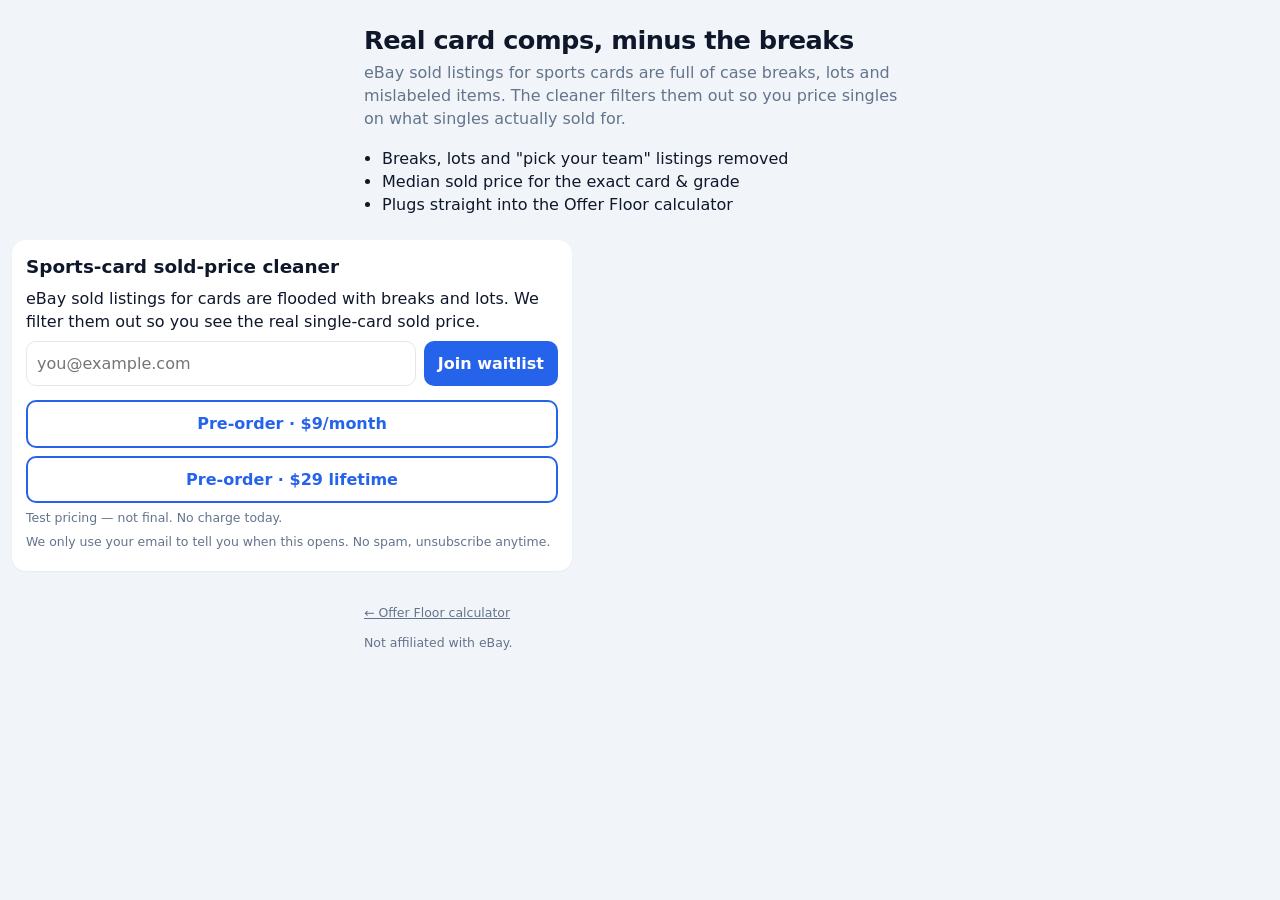
==== cleaner.html @ 68fea6ca "Offer Floor calculator v1" ====
<!doctype html>
<!-- Day-8 page, pre-scaffolded from waitlist-template.html. Before launch: set
     SITE_CONFIG.waitlists["sold-price-cleaner"].enabled = true and remove noindex. -->
<html lang="en">
<head>
  <meta charset="utf-8">
  <meta name="viewport" content="width=device-width, initial-scale=1, viewport-fit=cover">
  <meta name="robots" content="noindex">
  <title>Card Sold-Price Cleaner — real single-card eBay comps</title>
  <meta name="description" content="eBay sold listings for sports cards are flooded with breaks and lots. Get the real single-card sold price.">
  <link rel="icon" href="data:image/svg+xml,%3Csvg xmlns=%22http://www.w3.org/2000/svg%22 viewBox=%220 0 100 100%22%3E%3Ctext y=%22.9em%22 font-size=%2290%22%3E%F0%9F%83%8F%3C/text%3E%3C/svg%3E">
  <link rel="stylesheet" href="assets/styles.css">
</head>
<body>
  <header class="hero">
    <h1>Real card comps, minus the breaks</h1>
    <p class="sub">eBay sold listings for sports cards are full of case breaks, lots and mislabeled items. The cleaner filters them out so you price singles on what singles actually sold for.</p>
    <ul>
      <li>Breaks, lots and "pick your team" listings removed</li>
      <li>Median sold price for the exact card &amp; grade</li>
      <li>Plugs straight into the Offer Floor calculator</li>
    </ul>
  </header>
  <section data-waitlist="sold-price-cleaner"></section>
  <footer class="foot"><p><a href="./">← Offer Floor calculator</a></p><p>Not affiliated with eBay.</p></footer>
  <script src="js/site-config.js"></script>
  <script src="js/analytics.js"></script>
  <script src="js/waitlist.js"></script>
  <script src="js/waitlist-page.js"></script>
</body>
</html>
---- assets/styles.css ----
:root{--bg:#f1f5f9;--card:#fff;--ink:#0f172a;--mute:#64748b;--line:#e2e8f0;--brand:#2563eb;--good:#15803d;--bad:#b91c1c;--warn:#92400e;--warnbg:#fef3c7;--r:14px}
*{box-sizing:border-box}
html{-webkit-text-size-adjust:100%}
body{margin:0;font:16px/1.45 system-ui,-apple-system,"Segoe UI",Roboto,sans-serif;background:var(--bg);color:var(--ink);padding:0 12px env(safe-area-inset-bottom)}
main,header,footer,[data-waitlist]{max-width:560px;margin-left:auto;margin-right:auto}
.top{padding:18px 4px 6px}
h1{margin:0;font-size:1.6rem;letter-spacing:-.02em}
h2{margin:0 0 6px;font-size:1.15rem}
.h-small{font-size:.8rem;text-transform:uppercase;letter-spacing:.06em;color:var(--mute)}
.sub{margin:2px 0 8px;color:var(--mute)}
.rates-banner{margin:0;font-size:.85rem;padding:6px 10px;border-radius:10px;background:#e0e7ff;display:inline-block}
.rates-banner.ok{background:#dcfce7;color:#166534}
.rates-banner.warn{background:var(--warnbg);color:var(--warn)}
.tag{font-weight:600}
.tabs{display:grid;grid-template-columns:repeat(3,1fr);gap:4px;background:#e2e8f0;padding:4px;border-radius:12px;margin:12px 0;position:sticky;top:0;z-index:2}
.tabs button{border:0;background:transparent;padding:10px 4px;border-radius:9px;font:inherit;font-weight:600;color:var(--mute);min-height:44px}
.tabs button[aria-selected=true]{background:#fff;color:var(--ink);box-shadow:0 1px 3px #0002}
.card{background:var(--card);border-radius:var(--r);padding:14px;margin:0 0 12px;box-shadow:0 1px 2px #0000000d}
.grid{display:grid;grid-template-columns:1fr 1fr;gap:10px}
.grid .full{grid-column:1/-1}
label{display:flex;flex-direction:column;gap:4px;font-size:.85rem;color:var(--mute);font-weight:500}
label[hidden]{display:none}
input,select{font:inherit;font-size:16px;color:var(--ink);width:100%;padding:10px;border:1px solid var(--line);border-radius:10px;background:#fff;min-height:44px}
input:focus,select:focus{outline:2px solid var(--brand);outline-offset:-1px}
.money,.pct{position:relative;display:block}
.money input{padding-left:22px}.money::before{content:"$";position:absolute;left:10px;top:50%;transform:translateY(-50%);color:var(--mute)}
.pct input{padding-right:24px}.pct::after{content:"%";position:absolute;right:10px;top:50%;transform:translateY(-50%);color:var(--mute)}
.more{margin-top:10px}.more summary{cursor:pointer;color:var(--brand);font-size:.9rem;padding:6px 0}
.result{text-align:center;padding:4px 0 10px}
.r-label{color:var(--mute);font-size:.85rem;text-transform:uppercase;letter-spacing:.05em}
.r-value{font-size:2.4rem;font-weight:800;letter-spacing:-.02em}
.result.good .r-value{color:var(--good)}.result.bad .r-value{color:var(--bad)}
.r-note{color:var(--mute);font-size:.9rem;margin-top:4px}
table{width:100%;border-collapse:collapse;font-size:.92rem}
td,th{padding:7px 4px;border-top:1px solid var(--line);text-align:right;vertical-align:top}
td:first-child,th:first-child{text-align:left}
td small{display:block;color:var(--mute);font-size:.78rem}
tr.neg td:last-child,td.neg{color:var(--bad)}
tr.sub td{font-weight:600}
tr.total td{font-weight:800;border-top:2px solid var(--ink)}
.compare th{font-size:.8rem;color:var(--mute)}
.waitlist p{margin:6px 0}
.wl-form{display:flex;gap:8px;margin-top:8px}
.btn{font:inherit;font-weight:700;border:0;border-radius:10px;padding:10px 14px;background:var(--brand);color:#fff;min-height:44px;white-space:nowrap;cursor:pointer}
.btn:disabled{opacity:.6}
.btn-outline{background:#fff;color:var(--brand);border:2px solid var(--brand);width:100%;margin-top:8px}
.price-row{display:grid;gap:0}
.wl-msg.ok,.wl-pre-msg.ok{color:var(--good)}.wl-msg.err{color:var(--bad)}
.fine{font-size:.78rem;color:var(--mute)}
.link{background:none;border:0;color:var(--mute);text-decoration:underline;font:inherit;font-size:.85rem;padding:8px}
.center{text-align:center}
.foot{font-size:.78rem;color:var(--mute);padding:8px 4px 24px}
.foot a{color:var(--mute)}
.sr-only{position:absolute;width:1px;height:1px;overflow:hidden;clip:rect(0 0 0 0)}
.hero{padding:22px 4px 8px}
.hero ul{padding-left:18px;color:var(--ink)}
@media (max-width:360px){.grid{grid-template-columns:1fr}.wl-form{flex-direction:column}}
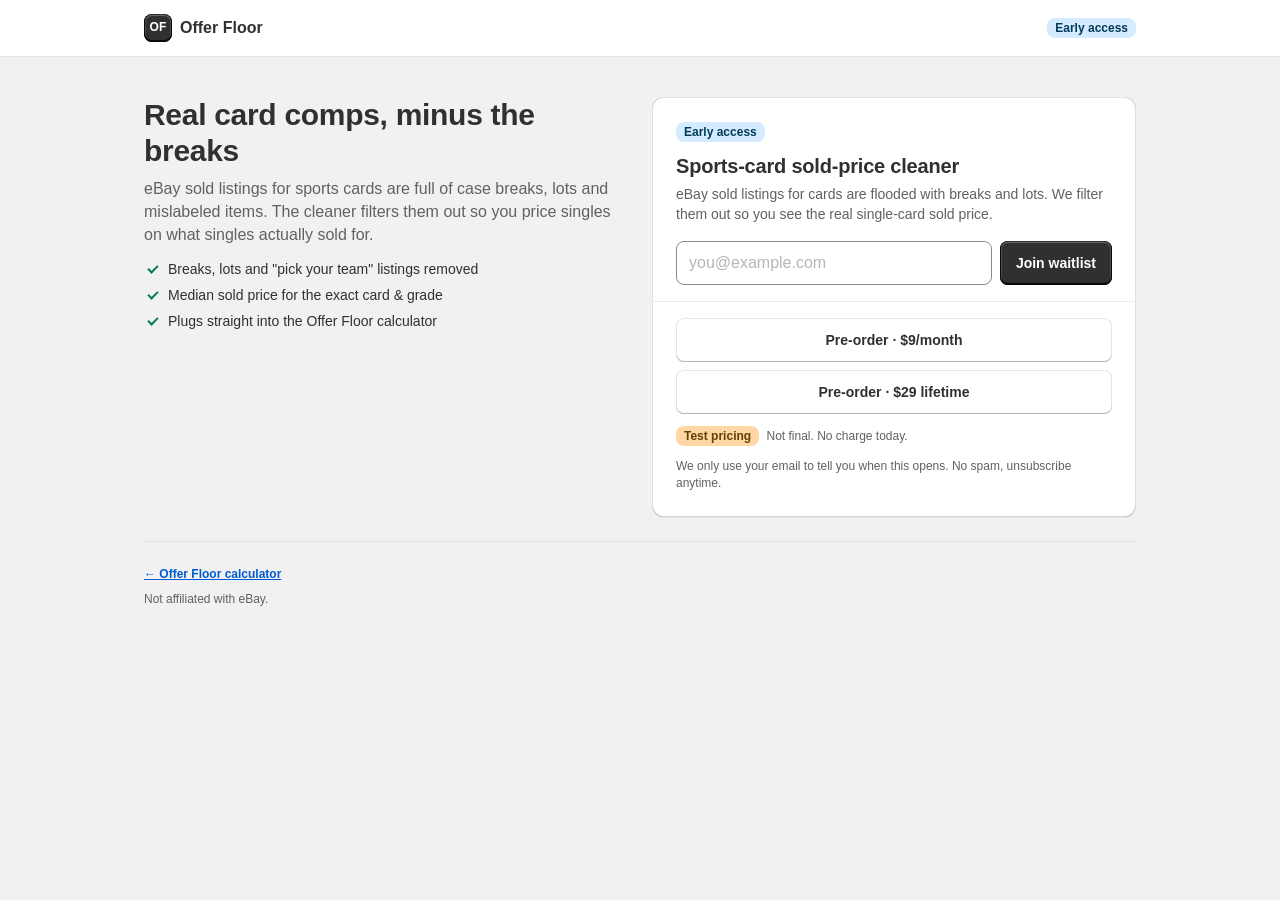
==== commit 910ee583: "Polaris-style redesign, aligned desktop grid, Add to Home Screen - design.md + assets/tokens.css (si" ====
--- a/cleaner.html
+++ b/cleaner.html
@@ -8,11 +8,27 @@
   <meta name="robots" content="noindex">
   <title>Card Sold-Price Cleaner — real single-card eBay comps</title>
   <meta name="description" content="eBay sold listings for sports cards are flooded with breaks and lots. Get the real single-card sold price.">
-  <link rel="icon" href="data:image/svg+xml,%3Csvg xmlns=%22http://www.w3.org/2000/svg%22 viewBox=%220 0 100 100%22%3E%3Ctext y=%22.9em%22 font-size=%2290%22%3E%F0%9F%83%8F%3C/text%3E%3C/svg%3E">
+  <link rel="icon" type="image/png" sizes="32x32" href="assets/icons/favicon-32.png">
+  <link rel="manifest" href="manifest.webmanifest">
+  <link rel="apple-touch-icon" href="assets/icons/apple-touch-icon.png">
+  <meta name="apple-mobile-web-app-capable" content="yes">
+  <meta name="mobile-web-app-capable" content="yes">
+  <meta name="apple-mobile-web-app-title" content="Offer Floor">
+  <meta name="theme-color" content="#f1f1f1">
+  <link rel="stylesheet" href="assets/tokens.css">
   <link rel="stylesheet" href="assets/styles.css">
 </head>
 <body>
-  <header class="hero">
+  <header class="appbar">
+    <div class="appbar-inner">
+      <a class="mark" href="./" aria-label="Offer Floor home">OF</a>
+      <span class="app-name">Offer Floor</span>
+      <span class="badge badge-info">Early access</span>
+    </div>
+  </header>
+  <div class="page page-split">
+  <div class="layout layout-split">
+  <div class="page-header hero">
     <h1>Real card comps, minus the breaks</h1>
     <p class="sub">eBay sold listings for sports cards are full of case breaks, lots and mislabeled items. The cleaner filters them out so you price singles on what singles actually sold for.</p>
     <ul>
@@ -20,12 +36,15 @@
       <li>Median sold price for the exact card &amp; grade</li>
       <li>Plugs straight into the Offer Floor calculator</li>
     </ul>
-  </header>
+  </div>
   <section data-waitlist="sold-price-cleaner"></section>
+  </div>
   <footer class="foot"><p><a href="./">← Offer Floor calculator</a></p><p>Not affiliated with eBay.</p></footer>
+  </div>
   <script src="js/site-config.js"></script>
   <script src="js/analytics.js"></script>
   <script src="js/waitlist.js"></script>
   <script src="js/waitlist-page.js"></script>
+  <script src="js/install-banner.js"></script>
 </body>
 </html>
--- a/assets/tokens.css
+++ b/assets/tokens.css
@@ -0,0 +1,98 @@
+/*
+ * Design tokens — values matched to the public @shopify/polaris-tokens package
+ * (current unpkg build, checked 2026-10-09). Names are our own (--t-*); no Shopify assets used.
+ * Every page imports this file first, then assets/styles.css (components).
+ */
+:root {
+  /* Typography */
+  --t-font: "Inter", -apple-system, BlinkMacSystemFont, "San Francisco", "Segoe UI", Roboto, "Helvetica Neue", sans-serif;
+  --t-font-mono: ui-monospace, SFMono-Regular, "SF Mono", Menlo, Consolas, monospace;
+  --t-fs-275: 0.6875rem; /* 11 */
+  --t-fs-300: 0.75rem;   /* 12 caption, badge */
+  --t-fs-325: 0.8125rem; /* 13 body-sm (Polaris admin body) */
+  --t-fs-350: 0.875rem;  /* 14 body */
+  --t-fs-400: 1rem;      /* 16 inputs (no iOS zoom), body-lg */
+  --t-fs-500: 1.25rem;   /* 20 heading-lg */
+  --t-fs-600: 1.5rem;    /* 24 heading-xl */
+  --t-fs-750: 1.875rem;  /* 30 */
+  --t-fs-900: 2.25rem;   /* 36 hero number */
+  --t-fs-1000: 2.75rem;  /* 44 hero number desktop */
+  --t-fw-regular: 450;
+  --t-fw-medium: 550;
+  --t-fw-semibold: 650;
+  --t-fw-bold: 700;
+  --t-lh-tight: 1.2;
+  --t-lh: 1.45;
+
+  /* Spacing (4px base) */
+  --t-space-050: 2px;
+  --t-space-100: 4px;
+  --t-space-150: 6px;
+  --t-space-200: 8px;
+  --t-space-300: 12px;
+  --t-space-400: 16px;
+  --t-space-500: 20px;
+  --t-space-600: 24px;
+  --t-space-800: 32px;
+  --t-space-1000: 40px;
+  --t-space-1200: 48px;
+
+  /* Radius */
+  --t-radius-100: 4px;
+  --t-radius-150: 6px;
+  --t-radius-200: 8px;   /* inputs, buttons, badges */
+  --t-radius-300: 12px;  /* cards, banners */
+  --t-radius-400: 16px;
+  --t-radius-full: 9999px;
+
+  /* Color roles */
+  --t-bg: #f1f1f1;                    /* page */
+  --t-surface: #ffffff;               /* cards */
+  --t-surface-secondary: #f7f7f7;     /* subdued rows, footers */
+  --t-surface-hover: #f7f7f7;
+  --t-surface-selected: #ebebeb;
+  --t-text: #303030;
+  --t-text-secondary: #616161;
+  --t-text-disabled: #b5b5b5;
+  --t-text-link: #005bd3;
+  --t-border: #e3e3e3;
+  --t-border-secondary: #ebebeb;
+  --t-border-input: #8a8a8a;
+  --t-border-focus: #005bd3;
+  --t-brand: #303030;                 /* primary button fill */
+  --t-brand-hover: #1a1a1a;
+  --t-on-brand: #ffffff;
+
+  --t-success: #047b5d;               /* fill / large green numbers */
+  --t-success-surface: #cdfed4;
+  --t-success-surface-2: #affebf;     /* badge */
+  --t-success-text: #014b40;
+  --t-critical: #c70a24;
+  --t-critical-surface: #fee8eb;
+  --t-critical-text: #8e0b21;
+  --t-warning-surface: #fff1e3;
+  --t-warning-surface-2: #ffd6a4;
+  --t-warning-text: #5e4200;
+  --t-info-surface: #eaf4ff;
+  --t-info-surface-2: #d5ebff;
+  --t-info-text: #003a5a;
+
+  /* Elevation */
+  --t-shadow-100: 0 1px 0 0 rgba(26, 26, 26, 0.07);
+  --t-shadow-200: 0 3px 1px -1px rgba(26, 26, 26, 0.07);
+  --t-shadow-bevel: 1px 0 0 0 rgba(0, 0, 0, 0.13) inset, -1px 0 0 0 rgba(0, 0, 0, 0.13) inset,
+    0 -1px 0 0 rgba(0, 0, 0, 0.17) inset, 0 1px 0 0 rgba(204, 204, 204, 0.5) inset;
+  --t-shadow-card: var(--t-shadow-bevel), var(--t-shadow-100);
+  --t-shadow-button: 0 -1px 0 0 #b5b5b5 inset, 0 0 0 1px rgba(0, 0, 0, 0.1) inset, 0 0.5px 0 1.5px #fff inset;
+  --t-shadow-button-primary: 0 -1px 0 1px rgba(0, 0, 0, 0.8) inset, 0 0 0 1px #303030 inset,
+    0 0.5px 0 1.5px rgba(255, 255, 255, 0.25) inset;
+  --t-shadow-button-inset: -1px 0 1px 0 rgba(26, 26, 26, 0.122) inset, 1px 0 1px 0 rgba(26, 26, 26, 0.122) inset,
+    0 2px 1px 0 rgba(26, 26, 26, 0.2) inset;
+  --t-focus-ring: 0 0 0 2px #fff, 0 0 0 4px var(--t-border-focus);
+
+  /* Layout */
+  --t-page-max: 1040px;
+  --t-col-max: 560px;
+  --t-touch: 44px;
+  --t-motion: 150ms cubic-bezier(0.25, 0.1, 0.25, 1);
+}
--- a/assets/styles.css
+++ b/assets/styles.css
@@ -1,57 +1,222 @@
-:root{--bg:#f1f5f9;--card:#fff;--ink:#0f172a;--mute:#64748b;--line:#e2e8f0;--brand:#2563eb;--good:#15803d;--bad:#b91c1c;--warn:#92400e;--warnbg:#fef3c7;--r:14px}
-*{box-sizing:border-box}
+/* Components. Uses tokens from assets/tokens.css only. Spec: design.md */
+*,*::before,*::after{box-sizing:border-box}
 html{-webkit-text-size-adjust:100%}
-body{margin:0;font:16px/1.45 system-ui,-apple-system,"Segoe UI",Roboto,sans-serif;background:var(--bg);color:var(--ink);padding:0 12px env(safe-area-inset-bottom)}
-main,header,footer,[data-waitlist]{max-width:560px;margin-left:auto;margin-right:auto}
-.top{padding:18px 4px 6px}
-h1{margin:0;font-size:1.6rem;letter-spacing:-.02em}
-h2{margin:0 0 6px;font-size:1.15rem}
-.h-small{font-size:.8rem;text-transform:uppercase;letter-spacing:.06em;color:var(--mute)}
-.sub{margin:2px 0 8px;color:var(--mute)}
-.rates-banner{margin:0;font-size:.85rem;padding:6px 10px;border-radius:10px;background:#e0e7ff;display:inline-block}
-.rates-banner.ok{background:#dcfce7;color:#166534}
-.rates-banner.warn{background:var(--warnbg);color:var(--warn)}
-.tag{font-weight:600}
-.tabs{display:grid;grid-template-columns:repeat(3,1fr);gap:4px;background:#e2e8f0;padding:4px;border-radius:12px;margin:12px 0;position:sticky;top:0;z-index:2}
-.tabs button{border:0;background:transparent;padding:10px 4px;border-radius:9px;font:inherit;font-weight:600;color:var(--mute);min-height:44px}
-.tabs button[aria-selected=true]{background:#fff;color:var(--ink);box-shadow:0 1px 3px #0002}
-.card{background:var(--card);border-radius:var(--r);padding:14px;margin:0 0 12px;box-shadow:0 1px 2px #0000000d}
-.grid{display:grid;grid-template-columns:1fr 1fr;gap:10px}
+body{margin:0;font-family:var(--t-font);font-size:var(--t-fs-350);line-height:var(--t-lh);font-weight:var(--t-fw-regular);color:var(--t-text);background:var(--t-bg);-webkit-font-smoothing:antialiased;padding-bottom:env(safe-area-inset-bottom)}
+h1,h2,h3{margin:0;line-height:var(--t-lh-tight);letter-spacing:-0.01em}
+p{margin:0}
+a{color:var(--t-text-link)}
+button{font-family:inherit}
+:focus-visible{outline:none;box-shadow:var(--t-focus-ring);border-radius:var(--t-radius-200)}
+.sr-only{position:absolute;width:1px;height:1px;overflow:hidden;clip:rect(0 0 0 0);white-space:nowrap}
+[hidden]{display:none!important}
+
+/* App bar */
+.appbar{background:var(--t-surface);border-bottom:1px solid var(--t-border);position:relative;z-index:3}
+.appbar-inner{max-width:var(--t-page-max);margin:0 auto;height:56px;display:flex;align-items:center;gap:var(--t-space-200);padding:0 var(--t-space-400)}
+.mark{width:28px;height:28px;border-radius:var(--t-radius-200);background:var(--t-brand);color:var(--t-on-brand);display:inline-grid;place-items:center;font-size:var(--t-fs-300);font-weight:var(--t-fw-bold);letter-spacing:.02em;text-decoration:none;box-shadow:var(--t-shadow-button-primary)}
+.app-name{font-weight:var(--t-fw-semibold);font-size:var(--t-fs-400)}
+.appbar .badge{margin-left:auto}
+
+/* Page */
+.page{max-width:var(--t-col-max);margin:0 auto;padding:0 var(--t-space-300) var(--t-space-600)}
+.page-header{padding:var(--t-space-500) var(--t-space-100) var(--t-space-400)}
+.page-header h1{font-size:var(--t-fs-600);font-weight:var(--t-fw-bold)}
+.sub{margin-top:var(--t-space-100);color:var(--t-text-secondary);font-size:var(--t-fs-350)}
+.hero ul{margin:var(--t-space-300) 0 0;padding:0;list-style:none;display:grid;gap:var(--t-space-150)}
+.hero li{position:relative;padding-left:var(--t-space-600)}
+.hero li::before{content:"";position:absolute;left:4px;top:.45em;width:10px;height:6px;border-left:2px solid var(--t-success);border-bottom:2px solid var(--t-success);transform:rotate(-45deg)}
+
+/* Rates trust line / banner */
+.rates-banner{margin-top:var(--t-space-300);display:inline-flex;align-items:flex-start;gap:var(--t-space-150);font-size:var(--t-fs-300);line-height:1.35;padding:var(--t-space-150) var(--t-space-300) var(--t-space-150) var(--t-space-200);border-radius:var(--t-radius-200);background:var(--t-info-surface);color:var(--t-info-text)}
+.rates-banner.ok{background:var(--t-success-surface);color:var(--t-success-text)}
+.rates-banner.warn{display:flex;border-radius:var(--t-radius-300);padding:var(--t-space-300);background:var(--t-warning-surface);color:var(--t-warning-text);box-shadow:inset 0 0 0 1px var(--t-warning-surface-2)}
+.rates-banner strong{font-weight:var(--t-fw-semibold)}
+.ico{width:16px;height:16px;flex:none;margin-top:1px}
+
+/* Segmented control */
+.tabs{display:grid;grid-template-columns:repeat(3,1fr);gap:var(--t-space-100);padding:var(--t-space-100);background:var(--t-surface);border-radius:var(--t-radius-300);box-shadow:var(--t-shadow-card);position:sticky;top:var(--t-space-200);z-index:2;margin-bottom:var(--t-space-300)}
+.tabs button{border:0;background:transparent;min-height:var(--t-touch);padding:var(--t-space-200) var(--t-space-100);border-radius:var(--t-radius-200);font-size:var(--t-fs-350);font-weight:var(--t-fw-medium);color:var(--t-text-secondary);cursor:pointer;transition:background var(--t-motion)}
+.tabs button:hover{background:var(--t-surface-hover);color:var(--t-text)}
+.tabs button[aria-selected=true]{background:var(--t-surface-selected);color:var(--t-text);font-weight:var(--t-fw-semibold);box-shadow:var(--t-shadow-button-inset)}
+
+/* Layout */
+.layout{display:grid;gap:var(--t-space-300)}
+.results{display:grid;gap:var(--t-space-300);align-content:start}
+
+/* Card */
+.card{background:var(--t-surface);border-radius:var(--t-radius-300);box-shadow:var(--t-shadow-card);padding:var(--t-space-400)}
+.card-header{display:flex;align-items:center;justify-content:space-between;margin-bottom:var(--t-space-300)}
+.card-title{font-size:var(--t-fs-350);font-weight:var(--t-fw-semibold)}
+.section-title{font-size:var(--t-fs-325);font-weight:var(--t-fw-semibold);margin:var(--t-space-400) 0 var(--t-space-100)}
+
+/* Fields */
+.grid{display:grid;grid-template-columns:1fr 1fr;gap:var(--t-space-300)}
 .grid .full{grid-column:1/-1}
-label{display:flex;flex-direction:column;gap:4px;font-size:.85rem;color:var(--mute);font-weight:500}
-label[hidden]{display:none}
-input,select{font:inherit;font-size:16px;color:var(--ink);width:100%;padding:10px;border:1px solid var(--line);border-radius:10px;background:#fff;min-height:44px}
-input:focus,select:focus{outline:2px solid var(--brand);outline-offset:-1px}
-.money,.pct{position:relative;display:block}
-.money input{padding-left:22px}.money::before{content:"$";position:absolute;left:10px;top:50%;transform:translateY(-50%);color:var(--mute)}
-.pct input{padding-right:24px}.pct::after{content:"%";position:absolute;right:10px;top:50%;transform:translateY(-50%);color:var(--mute)}
-.more{margin-top:10px}.more summary{cursor:pointer;color:var(--brand);font-size:.9rem;padding:6px 0}
-.result{text-align:center;padding:4px 0 10px}
-.r-label{color:var(--mute);font-size:.85rem;text-transform:uppercase;letter-spacing:.05em}
-.r-value{font-size:2.4rem;font-weight:800;letter-spacing:-.02em}
-.result.good .r-value{color:var(--good)}.result.bad .r-value{color:var(--bad)}
-.r-note{color:var(--mute);font-size:.9rem;margin-top:4px}
-table{width:100%;border-collapse:collapse;font-size:.92rem}
-td,th{padding:7px 4px;border-top:1px solid var(--line);text-align:right;vertical-align:top}
-td:first-child,th:first-child{text-align:left}
-td small{display:block;color:var(--mute);font-size:.78rem}
-tr.neg td:last-child,td.neg{color:var(--bad)}
-tr.sub td{font-weight:600}
-tr.total td{font-weight:800;border-top:2px solid var(--ink)}
-.compare th{font-size:.8rem;color:var(--mute)}
-.waitlist p{margin:6px 0}
-.wl-form{display:flex;gap:8px;margin-top:8px}
-.btn{font:inherit;font-weight:700;border:0;border-radius:10px;padding:10px 14px;background:var(--brand);color:#fff;min-height:44px;white-space:nowrap;cursor:pointer}
-.btn:disabled{opacity:.6}
-.btn-outline{background:#fff;color:var(--brand);border:2px solid var(--brand);width:100%;margin-top:8px}
-.price-row{display:grid;gap:0}
-.wl-msg.ok,.wl-pre-msg.ok{color:var(--good)}.wl-msg.err{color:var(--bad)}
-.fine{font-size:.78rem;color:var(--mute)}
-.link{background:none;border:0;color:var(--mute);text-decoration:underline;font:inherit;font-size:.85rem;padding:8px}
-.center{text-align:center}
-.foot{font-size:.78rem;color:var(--mute);padding:8px 4px 24px}
-.foot a{color:var(--mute)}
-.sr-only{position:absolute;width:1px;height:1px;overflow:hidden;clip:rect(0 0 0 0)}
-.hero{padding:22px 4px 8px}
-.hero ul{padding-left:18px;color:var(--ink)}
+.field{display:flex;flex-direction:column;gap:var(--t-space-100);min-width:0}
+.field-label{font-size:var(--t-fs-325);font-weight:var(--t-fw-medium);color:var(--t-text);display:flex;align-items:center;gap:var(--t-space-150)}
+.optional{font-size:var(--t-fs-300);font-weight:var(--t-fw-regular);color:var(--t-text-secondary)}
+.input,.select{position:relative;display:flex;align-items:center;background:var(--t-surface);border:1px solid var(--t-border-input);border-radius:var(--t-radius-200);min-height:var(--t-touch);transition:box-shadow var(--t-motion)}
+.input:hover,.select:hover{border-color:#616161}
+.input:focus-within,.select:focus-within{border-color:var(--t-border-focus);box-shadow:0 0 0 1px var(--t-border-focus)}
+.input input,.select select{flex:1;min-width:0;width:100%;border:0;outline:0;background:transparent;font:inherit;font-size:var(--t-fs-400);color:var(--t-text);padding:var(--t-space-200) var(--t-space-300);height:42px;font-variant-numeric:tabular-nums}
+.input input::placeholder{color:var(--t-text-disabled)}
+.input input:focus-visible,.select select:focus-visible{box-shadow:none}
+.money::before,.pct::after{color:var(--t-text-secondary);font-size:var(--t-fs-400);pointer-events:none}
+.money::before{content:"$";padding-left:var(--t-space-300)}
+.money input{padding-left:var(--t-space-100)}
+.pct::after{content:"%";padding-right:var(--t-space-300)}
+.pct input{padding-right:var(--t-space-100)}
+.select select{appearance:none;-webkit-appearance:none;padding-right:var(--t-space-1000);text-overflow:ellipsis;cursor:pointer}
+.select::after{content:"";position:absolute;right:14px;top:50%;width:7px;height:7px;border-right:1.5px solid var(--t-text-secondary);border-bottom:1.5px solid var(--t-text-secondary);transform:translateY(-70%) rotate(45deg);pointer-events:none}
+.help,.fine{font-size:var(--t-fs-300);color:var(--t-text-secondary)}
+.help{margin-top:var(--t-space-300)}
+
+/* Disclosure */
+.disclosure{margin-top:var(--t-space-400);border-top:1px solid var(--t-border-secondary);padding-top:var(--t-space-300)}
+.disclosure summary{list-style:none;cursor:pointer;color:var(--t-text-link);font-weight:var(--t-fw-medium);font-size:var(--t-fs-325);display:inline-flex;align-items:center;gap:var(--t-space-150);min-height:32px}
+.disclosure summary::-webkit-details-marker{display:none}
+.disclosure summary::after{content:"";width:6px;height:6px;border-right:1.5px solid currentColor;border-bottom:1.5px solid currentColor;transform:rotate(45deg) translateY(-2px);transition:transform var(--t-motion)}
+.disclosure[open] summary::after{transform:rotate(-135deg)}
+.disclosure[open] summary{margin-bottom:var(--t-space-300)}
+
+/* Result hero */
+.result{text-align:center;padding:var(--t-space-500) var(--t-space-300);border-radius:var(--t-radius-200);background:var(--t-surface-secondary);display:flex;flex-direction:column;align-items:center;gap:var(--t-space-150)}
+.result.good{background:var(--t-success-surface)}
+.result.bad{background:var(--t-critical-surface)}
+.r-label{font-size:var(--t-fs-325);font-weight:var(--t-fw-medium);color:var(--t-text-secondary)}
+.result.good .r-label{color:var(--t-success-text)}
+.result.bad .r-label{color:var(--t-critical-text)}
+.r-value{font-size:var(--t-fs-900);font-weight:var(--t-fw-bold);line-height:1.1;letter-spacing:-0.02em;font-variant-numeric:tabular-nums}
+.result.good .r-value{color:var(--t-success)}
+.result.bad .r-value{color:var(--t-critical)}
+.r-note{font-size:var(--t-fs-325);color:var(--t-text);max-width:36ch}
+.result-head{margin-bottom:var(--t-space-200)}
+.result-head .r-label{font-size:var(--t-fs-350);font-weight:var(--t-fw-semibold);color:var(--t-text)}
+.r-sub{font-size:var(--t-fs-300);color:var(--t-text-secondary)}
+.results > .card > div > .r-note{margin-top:var(--t-space-300);color:var(--t-text-secondary);max-width:none}
+
+/* Tables */
+table{width:100%;border-collapse:collapse;font-size:var(--t-fs-325);font-variant-numeric:tabular-nums}
+td,th{padding:var(--t-space-200) 0;text-align:right;vertical-align:top}
+td:first-child,th:first-child{text-align:left;padding-right:var(--t-space-300)}
+.breakdown td{border-top:1px solid var(--t-border-secondary)}
+.breakdown tr:first-child td{border-top:0}
+td small{display:block;color:var(--t-text-secondary);font-size:var(--t-fs-300);margin-top:1px}
+tr.neg td:last-child{color:var(--t-text)}
+tr.sub td{font-weight:var(--t-fw-semibold);background:var(--t-surface-secondary)}
+tr.sub td:first-child{padding-left:var(--t-space-200);border-radius:var(--t-radius-150) 0 0 var(--t-radius-150)}
+tr.sub td:last-child{padding-right:var(--t-space-200);border-radius:0 var(--t-radius-150) var(--t-radius-150) 0}
+tr.total td{font-weight:var(--t-fw-bold);font-size:var(--t-fs-350);border-top:1px solid var(--t-border);padding-top:var(--t-space-300)}
+tr.total.pos td:last-child{color:var(--t-success)}
+tr.total.neg td:last-child{color:var(--t-critical)}
+.compare th{font-size:var(--t-fs-300);font-weight:var(--t-fw-medium);color:var(--t-text-secondary);padding-bottom:var(--t-space-150);border-bottom:1px solid var(--t-border)}
+.compare th:not(:first-child),.compare td:not(:first-child){padding-left:var(--t-space-200)}
+.compare td{border-top:1px solid var(--t-border-secondary)}
+.compare tbody tr:first-child td{border-top:0}
+.compare td.neg{color:var(--t-critical);font-weight:var(--t-fw-medium)}
+.compare td.up{color:var(--t-text-secondary)}
+
+/* Badges */
+.badge{display:inline-flex;align-items:center;gap:var(--t-space-100);font-size:var(--t-fs-300);font-weight:var(--t-fw-medium);line-height:1.35;padding:var(--t-space-050) var(--t-space-200);border-radius:var(--t-radius-200);background:var(--t-border);color:var(--t-text);white-space:nowrap}
+.badge-success{background:var(--t-success-surface-2);color:var(--t-success-text)}
+.result.good .badge-success{background:var(--t-surface)}
+.badge-critical{background:var(--t-surface);color:var(--t-critical-text);box-shadow:inset 0 0 0 1px #fdb5bf}
+.badge-info{background:var(--t-info-surface-2);color:var(--t-info-text)}
+.badge-attention{background:var(--t-warning-surface-2);color:var(--t-warning-text)}
+
+/* Buttons */
+.btn,.btn-outline{display:inline-flex;align-items:center;justify-content:center;gap:var(--t-space-150);min-height:var(--t-touch);padding:var(--t-space-150) var(--t-space-400);border:0;border-radius:var(--t-radius-200);font-size:var(--t-fs-350);font-weight:var(--t-fw-semibold);cursor:pointer;white-space:nowrap;transition:background var(--t-motion)}
+.btn{background:var(--t-brand);color:var(--t-on-brand);box-shadow:var(--t-shadow-button-primary)}
+.btn:hover{background:var(--t-brand-hover)}
+.btn:active{box-shadow:var(--t-shadow-button-inset);background:var(--t-brand-hover)}
+.btn:disabled{opacity:.55;cursor:default}
+.btn-outline{background:var(--t-surface);color:var(--t-text);box-shadow:var(--t-shadow-button);width:100%}
+.btn-outline:hover{background:var(--t-surface-hover)}
+.btn-outline:active{background:var(--t-surface-selected);box-shadow:var(--t-shadow-button-inset)}
+.btn-plain,.link{background:none;border:0;padding:var(--t-space-100) var(--t-space-200);margin-right:calc(-1 * var(--t-space-200));color:var(--t-text-link);font-size:var(--t-fs-325);font-weight:var(--t-fw-medium);cursor:pointer;min-height:32px;border-radius:var(--t-radius-200)}
+.btn-plain:hover{background:var(--t-surface-hover)}
+
+/* Waitlist */
+[data-waitlist]{margin-top:var(--t-space-600)}
+.waitlist{padding:var(--t-space-500)}
+.waitlist h2{font-size:var(--t-fs-500);font-weight:var(--t-fw-bold);margin-top:var(--t-space-300)}
+.wl-pitch{margin-top:var(--t-space-150);color:var(--t-text-secondary)}
+.wl-form{display:flex;gap:var(--t-space-200);margin-top:var(--t-space-400)}
+.wl-form .input{flex:1}
+.wl-msg,.wl-pre-msg{font-size:var(--t-fs-325);font-weight:var(--t-fw-medium);margin-top:var(--t-space-200)}
+.wl-msg:empty,.wl-pre-msg:empty{display:none}
+.wl-msg.ok,.wl-pre-msg.ok{color:var(--t-success-text)}
+.wl-msg.err{color:var(--t-critical-text)}
+.divider{height:1px;background:var(--t-border-secondary);margin:var(--t-space-400) calc(-1 * var(--t-space-500))}
+.price-row{display:grid;gap:var(--t-space-200)}
+.waitlist .fine{margin-top:var(--t-space-300)}
+.waitlist .fine .badge{margin-right:var(--t-space-100)}
+
+/* Footer */
+.foot{font-size:var(--t-fs-300);color:var(--t-text-secondary);padding:var(--t-space-600) var(--t-space-100) var(--t-space-400);display:grid;gap:var(--t-space-200);text-align:center}
+.foot a{color:var(--t-text-link);font-weight:var(--t-fw-medium)}
+
+/* Card header caption */
+.card-caption{font-size:var(--t-fs-300);color:var(--t-text-secondary);text-align:right}
+.card-header{min-height:32px;gap:var(--t-space-300)}
+
+/* Banner (Polaris-style) — used by the Add to Home Screen prompt */
+.banner{display:flex;align-items:flex-start;gap:var(--t-space-300);padding:var(--t-space-300) var(--t-space-300) var(--t-space-300) var(--t-space-400);border-radius:var(--t-radius-300);background:var(--t-surface);box-shadow:var(--t-shadow-card)}
+.banner-info{background:var(--t-info-surface);box-shadow:inset 0 0 0 1px var(--t-info-surface-2),0 8px 24px -8px rgba(26,26,26,.28)}
+.banner-body{flex:1;min-width:0}
+.banner-title{font-weight:var(--t-fw-semibold);font-size:var(--t-fs-350);color:var(--t-text)}
+.banner-text{margin-top:var(--t-space-050);font-size:var(--t-fs-325);color:var(--t-info-text)}
+.banner-actions{display:flex;align-items:center;gap:var(--t-space-200);margin-top:var(--t-space-300)}
+.banner-close{flex:none;width:32px;height:32px;margin:-4px -4px 0 0;border:0;background:transparent;border-radius:var(--t-radius-200);font-size:20px;line-height:1;color:var(--t-text-secondary);cursor:pointer}
+.banner-close:hover{background:var(--t-info-surface-2)}
+.btn-sm{min-height:32px;padding:var(--t-space-100) var(--t-space-300);font-size:var(--t-fs-325)}
+.a2hs{position:fixed;left:var(--t-space-300);right:var(--t-space-300);bottom:calc(var(--t-space-300) + env(safe-area-inset-bottom));z-index:10;max-width:calc(var(--t-col-max) - 2 * var(--t-space-300));margin:0 auto}
+.a2hs-icon{flex:none;width:40px;height:40px;border-radius:var(--t-radius-200)}
+.ico-inline{width:16px;height:16px;vertical-align:-3px;color:var(--t-text-link)}
+body.has-a2hs{padding-bottom:calc(150px + env(safe-area-inset-bottom))}
+
+/* Small phones */
 @media (max-width:360px){.grid{grid-template-columns:1fr}.wl-form{flex-direction:column}}
+
+/* Desktop: one 2-column grid (equal columns, 24px gutter) shared by header, tabs, cards, waitlist, footer */
+@media (min-width:960px){
+  :root{--t-gutter:var(--t-space-600);--t-rhythm:var(--t-space-600)}
+  .appbar-inner{padding:0 var(--t-gutter)}
+  .page{max-width:var(--t-page-max);padding:0 var(--t-gutter) var(--t-space-1000)}
+  .page-header{padding:var(--t-space-1000) 0 0;display:grid;grid-template-columns:minmax(0,1fr) minmax(0,1fr);column-gap:var(--t-gutter);align-items:end}
+  .page-header h1{font-size:var(--t-fs-750);grid-column:1/-1}
+  .page-header .sub{font-size:var(--t-fs-400);grid-column:1;margin-top:var(--t-space-200)}
+  .page-header .rates-banner{grid-column:2;justify-self:end;margin-top:0}
+  #calc{margin-top:var(--t-rhythm)}
+  .tabs{position:static;width:calc((100% - var(--t-gutter)) / 2);margin-bottom:var(--t-space-400)}
+  .layout{grid-template-columns:minmax(0,1fr) minmax(0,1fr);gap:var(--t-gutter);align-items:start}
+  .results{position:sticky;top:var(--t-space-400)}
+  .card{padding:var(--t-space-600)}
+  .card-header{margin-bottom:var(--t-space-400)}
+  .r-value{font-size:var(--t-fs-1000)}
+  .result{padding:var(--t-space-600) var(--t-space-400)}
+  /* Waitlist spans the grid: copy in col 1, form in col 2 */
+  main + [data-waitlist]{margin-top:var(--t-rhythm)}
+  main + .waitlist{display:grid;grid-template-columns:minmax(0,1fr) minmax(0,1fr);column-gap:calc(var(--t-gutter) + 2 * var(--t-space-600));padding:var(--t-space-600);align-items:start}
+  main + .waitlist > .badge,main + .waitlist > h2,main + .waitlist > .wl-pitch{grid-column:1}
+  main + .waitlist > .badge{justify-self:start}
+  main + .waitlist > :not(.badge):not(h2):not(.wl-pitch){grid-column:2}
+  main + .waitlist > .wl-form{grid-row:1 / span 3;align-self:start;margin-top:0}
+  main + .waitlist > .wl-msg{grid-row:4}
+  main + .waitlist > .divider{margin:var(--t-space-400) 0;grid-row:5}
+  main + .waitlist > .btn-outline,main + .waitlist > .price-row{grid-row:6}
+  main + .waitlist > .wl-pre-msg{grid-row:7}
+  main + .waitlist > .fine{grid-row:8}
+  .waitlist{padding:var(--t-space-600)}
+  .divider{margin-left:calc(-1 * var(--t-space-600));margin-right:calc(-1 * var(--t-space-600))}
+  .foot{text-align:left;padding:var(--t-rhythm) 0 0;margin-top:var(--t-rhythm);border-top:1px solid var(--t-border);grid-template-columns:minmax(0,1fr) minmax(0,1fr);column-gap:var(--t-gutter)}
+  .foot #more-tools{grid-column:1/-1}
+  /* Split pages (cleaner, template): hero copy col 1, waitlist card col 2, tops aligned */
+  .layout-split{padding-top:var(--t-space-1000)}
+  .layout-split > .page-header{padding:0;display:block}
+  .layout-split > .page-header h1{font-size:var(--t-fs-750)}
+  .layout-split > [data-waitlist]{margin-top:0}
+  .page-split .foot{grid-template-columns:1fr}
+  .a2hs{display:none}
+}
+@media (prefers-reduced-motion:reduce){*{transition:none!important}}
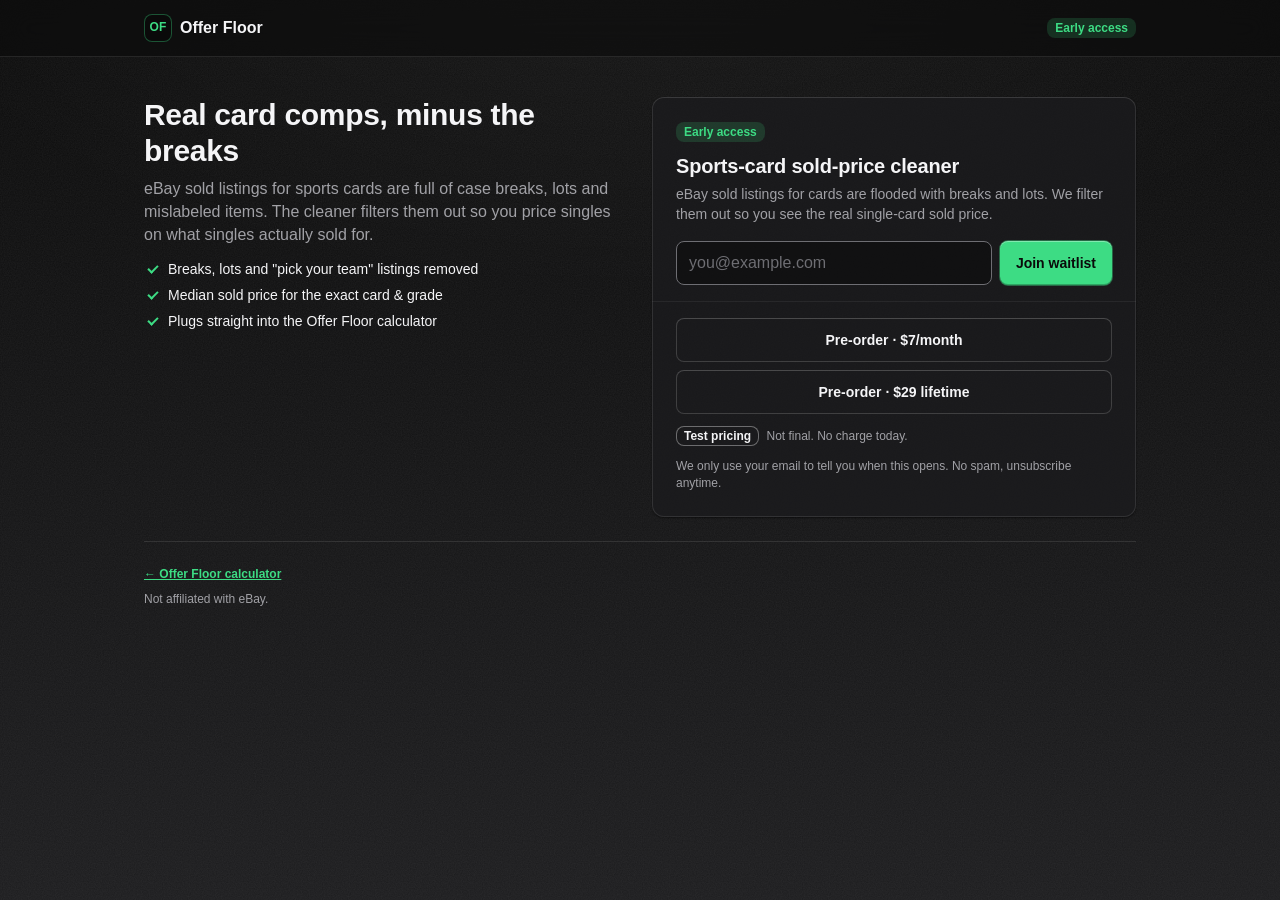
==== commit 9c0cdc28: "Dark theme: black→charcoal gradient + film grain, green as the only accent - tokens.css dark palette" ====
--- a/cleaner.html
+++ b/cleaner.html
@@ -14,7 +14,8 @@
   <meta name="apple-mobile-web-app-capable" content="yes">
   <meta name="mobile-web-app-capable" content="yes">
   <meta name="apple-mobile-web-app-title" content="Offer Floor">
-  <meta name="theme-color" content="#f1f1f1">
+  <meta name="theme-color" content="#0a0a0a">
+  <meta name="color-scheme" content="dark">
   <link rel="stylesheet" href="assets/tokens.css">
   <link rel="stylesheet" href="assets/styles.css">
 </head>
--- a/assets/tokens.css
+++ b/assets/tokens.css
@@ -1,6 +1,6 @@
 /*
- * Design tokens — values matched to the public @shopify/polaris-tokens package
- * (current unpkg build, checked 2026-10-09). Names are our own (--t-*); no Shopify assets used.
+ * Design tokens. Type/space/radius scales follow Polaris (@shopify/polaris-tokens, checked 2026-10-09);
+ * colors are our own DARK theme (black→charcoal + film grain, green as the only accent). No Shopify assets.
  * Every page imports this file first, then assets/styles.css (components).
  */
 :root {
@@ -45,50 +45,66 @@
   --t-radius-400: 16px;
   --t-radius-full: 9999px;
 
-  /* Color roles */
-  --t-bg: #f1f1f1;                    /* page */
-  --t-surface: #ffffff;               /* cards */
-  --t-surface-secondary: #f7f7f7;     /* subdued rows, footers */
-  --t-surface-hover: #f7f7f7;
-  --t-surface-selected: #ebebeb;
-  --t-text: #303030;
-  --t-text-secondary: #616161;
-  --t-text-disabled: #b5b5b5;
-  --t-text-link: #005bd3;
-  --t-border: #e3e3e3;
-  --t-border-secondary: #ebebeb;
-  --t-border-input: #8a8a8a;
-  --t-border-focus: #005bd3;
-  --t-brand: #303030;                 /* primary button fill */
-  --t-brand-hover: #1a1a1a;
-  --t-on-brand: #ffffff;
+  /* Color roles — DARK theme. Green (--t-accent) is the ONLY hue; everything else is neutral. */
+  color-scheme: dark;
+  --t-bg: #0a0a0a;                         /* page base + manifest/theme-color */
+  --t-bg-top: #0a0a0a;                     /* gradient start */
+  --t-bg-bottom: #1c1c1e;                  /* gradient end */
+  --t-glow: rgba(255, 255, 255, 0.05);     /* neutral radial glow */
+  --t-grain-opacity: 0.07;
+  --t-surface: rgba(28, 28, 30, 0.78);     /* cards (≈ #1c1c1e over the gradient) */
+  --t-surface-solid: #1c1c1e;              /* fallback / contrast reference */
+  --t-surface-raised: rgba(44, 44, 46, 0.72); /* app bar, banner (blurred) */
+  --t-surface-secondary: rgba(255, 255, 255, 0.04);
+  --t-surface-hover: rgba(255, 255, 255, 0.06);
+  --t-surface-selected: rgba(61, 220, 132, 0.14);
+  --t-field: rgba(0, 0, 0, 0.35);          /* inputs (≈ #121214) */
+  --t-text: #f5f5f7;
+  --t-text-secondary: #a1a1a6;
+  --t-text-disabled: #6e6e73;
+  --t-border: rgba(255, 255, 255, 0.10);   /* hairlines */
+  --t-border-secondary: rgba(255, 255, 255, 0.06);
+  --t-border-input: #6e6e73;               /* 3.7:1 vs field — meets 1.4.11 */
+  --t-border-input-hover: #8e8e93;
+  --t-border-strong: rgba(255, 255, 255, 0.36); /* outlined "loss" states */
 
-  --t-success: #047b5d;               /* fill / large green numbers */
-  --t-success-surface: #cdfed4;
-  --t-success-surface-2: #affebf;     /* badge */
-  --t-success-text: #014b40;
-  --t-critical: #c70a24;
-  --t-critical-surface: #fee8eb;
-  --t-critical-text: #8e0b21;
-  --t-warning-surface: #fff1e3;
-  --t-warning-surface-2: #ffd6a4;
-  --t-warning-text: #5e4200;
-  --t-info-surface: #eaf4ff;
-  --t-info-surface-2: #d5ebff;
-  --t-info-text: #003a5a;
+  --t-accent: #3ddc84;                     /* THE accent */
+  --t-accent-hover: #5ee69b;
+  --t-accent-pressed: #2fc472;
+  --t-on-accent: #0a0a0a;                  /* text on green */
+  --t-accent-surface: rgba(61, 220, 132, 0.10);
+  --t-accent-surface-2: rgba(61, 220, 132, 0.16);
+  --t-accent-border: rgba(61, 220, 132, 0.35);
 
-  /* Elevation */
-  --t-shadow-100: 0 1px 0 0 rgba(26, 26, 26, 0.07);
-  --t-shadow-200: 0 3px 1px -1px rgba(26, 26, 26, 0.07);
-  --t-shadow-bevel: 1px 0 0 0 rgba(0, 0, 0, 0.13) inset, -1px 0 0 0 rgba(0, 0, 0, 0.13) inset,
-    0 -1px 0 0 rgba(0, 0, 0, 0.17) inset, 0 1px 0 0 rgba(204, 204, 204, 0.5) inset;
-  --t-shadow-card: var(--t-shadow-bevel), var(--t-shadow-100);
-  --t-shadow-button: 0 -1px 0 0 #b5b5b5 inset, 0 0 0 1px rgba(0, 0, 0, 0.1) inset, 0 0.5px 0 1.5px #fff inset;
-  --t-shadow-button-primary: 0 -1px 0 1px rgba(0, 0, 0, 0.8) inset, 0 0 0 1px #303030 inset,
-    0 0.5px 0 1.5px rgba(255, 255, 255, 0.25) inset;
-  --t-shadow-button-inset: -1px 0 1px 0 rgba(26, 26, 26, 0.122) inset, 1px 0 1px 0 rgba(26, 26, 26, 0.122) inset,
-    0 2px 1px 0 rgba(26, 26, 26, 0.2) inset;
-  --t-focus-ring: 0 0 0 2px #fff, 0 0 0 4px var(--t-border-focus);
+  /* Semantic aliases (kept for components). Loss/critical is NEUTRAL + icon/label, never a 2nd hue. */
+  --t-text-link: var(--t-accent);
+  --t-border-focus: var(--t-accent);
+  --t-brand: var(--t-accent);
+  --t-brand-hover: var(--t-accent-hover);
+  --t-on-brand: var(--t-on-accent);
+  --t-success: var(--t-accent);
+  --t-success-surface: var(--t-accent-surface);
+  --t-success-surface-2: var(--t-accent-surface-2);
+  --t-success-text: var(--t-accent);
+  --t-critical: var(--t-text);
+  --t-critical-surface: transparent;
+  --t-critical-text: var(--t-text);
+  --t-warning-surface: var(--t-surface-secondary);
+  --t-warning-surface-2: var(--t-border-strong);
+  --t-warning-text: var(--t-text);
+  --t-info-surface: var(--t-surface-raised);
+  --t-info-surface-2: var(--t-border);
+  --t-info-text: var(--t-text-secondary);
+
+  /* Elevation (dark: hairline + soft drop) */
+  --t-shadow-100: 0 1px 0 0 rgba(0, 0, 0, 0.4);
+  --t-shadow-200: 0 8px 24px -8px rgba(0, 0, 0, 0.6);
+  --t-shadow-bevel: inset 0 0 0 1px var(--t-border), inset 0 1px 0 0 rgba(255, 255, 255, 0.04);
+  --t-shadow-card: var(--t-shadow-bevel), 0 1px 2px rgba(0, 0, 0, 0.5);
+  --t-shadow-button: inset 0 0 0 1px rgba(255, 255, 255, 0.16), inset 0 1px 0 rgba(255, 255, 255, 0.05);
+  --t-shadow-button-primary: inset 0 -1px 0 rgba(0, 0, 0, 0.25), inset 0 1px 0 rgba(255, 255, 255, 0.35), 0 0 0 1px rgba(61, 220, 132, 0.4);
+  --t-shadow-button-inset: inset 0 2px 2px rgba(0, 0, 0, 0.35), inset 0 0 0 1px rgba(255, 255, 255, 0.08);
+  --t-focus-ring: 0 0 0 2px #0a0a0a, 0 0 0 4px var(--t-accent);
 
   /* Layout */
   --t-page-max: 1040px;
--- a/assets/styles.css
+++ b/assets/styles.css
@@ -1,7 +1,8 @@
 /* Components. Uses tokens from assets/tokens.css only. Spec: design.md */
 *,*::before,*::after{box-sizing:border-box}
 html{-webkit-text-size-adjust:100%}
-body{margin:0;font-family:var(--t-font);font-size:var(--t-fs-350);line-height:var(--t-lh);font-weight:var(--t-fw-regular);color:var(--t-text);background:var(--t-bg);-webkit-font-smoothing:antialiased;padding-bottom:env(safe-area-inset-bottom)}
+html{background:var(--t-bg)}
+body{margin:0;min-height:100vh;position:relative;isolation:isolate;font-family:var(--t-font);font-size:var(--t-fs-350);line-height:var(--t-lh);font-weight:var(--t-fw-regular);color:var(--t-text);background:transparent;-webkit-font-smoothing:antialiased;padding-bottom:env(safe-area-inset-bottom)}
 h1,h2,h3{margin:0;line-height:var(--t-lh-tight);letter-spacing:-0.01em}
 p{margin:0}
 a{color:var(--t-text-link)}
@@ -10,10 +11,17 @@
 .sr-only{position:absolute;width:1px;height:1px;overflow:hidden;clip:rect(0 0 0 0);white-space:nowrap}
 [hidden]{display:none!important}
 
+/* Background: fixed gradient + film grain layers (no animation, no filters on scroll) */
+body::before,body::after{content:"";position:fixed;inset:0;pointer-events:none;z-index:-1}
+body::before{background:radial-gradient(1100px 520px at 50% -8%,var(--t-glow),transparent 70%),linear-gradient(180deg,var(--t-bg-top) 0%,var(--t-bg-bottom) 100%)}
+body::after{opacity:var(--t-grain-opacity);background-image:url("data:image/svg+xml,%3Csvg xmlns='http://www.w3.org/2000/svg' width='160' height='160'%3E%3Cfilter id='n'%3E%3CfeTurbulence type='fractalNoise' baseFrequency='.85' numOctaves='2' stitchTiles='stitch'/%3E%3CfeColorMatrix values='0 0 0 0 1 0 0 0 0 1 0 0 0 0 1 0 0 0 .9 0'/%3E%3C/filter%3E%3Crect width='100%25' height='100%25' filter='url(%23n)'/%3E%3C/svg%3E");background-size:160px 160px}
+::selection{background:var(--t-accent-surface-2);color:var(--t-text)}
+
 /* App bar */
-.appbar{background:var(--t-surface);border-bottom:1px solid var(--t-border);position:relative;z-index:3}
+.appbar{background:rgba(10,10,10,.72);border-bottom:1px solid var(--t-border);position:relative;z-index:3}
+@supports ((backdrop-filter:blur(1px)) or (-webkit-backdrop-filter:blur(1px))){.appbar,.a2hs{-webkit-backdrop-filter:blur(14px) saturate(140%);backdrop-filter:blur(14px) saturate(140%)}.appbar{background:rgba(10,10,10,.55)}}
 .appbar-inner{max-width:var(--t-page-max);margin:0 auto;height:56px;display:flex;align-items:center;gap:var(--t-space-200);padding:0 var(--t-space-400)}
-.mark{width:28px;height:28px;border-radius:var(--t-radius-200);background:var(--t-brand);color:var(--t-on-brand);display:inline-grid;place-items:center;font-size:var(--t-fs-300);font-weight:var(--t-fw-bold);letter-spacing:.02em;text-decoration:none;box-shadow:var(--t-shadow-button-primary)}
+.mark{width:28px;height:28px;border-radius:var(--t-radius-200);background:#0a0a0a;color:var(--t-accent);display:inline-grid;place-items:center;font-size:var(--t-fs-300);font-weight:var(--t-fw-bold);letter-spacing:.02em;text-decoration:none;box-shadow:inset 0 0 0 1px var(--t-accent-border)}
 .app-name{font-weight:var(--t-fw-semibold);font-size:var(--t-fs-400)}
 .appbar .badge{margin-left:auto}
 
@@ -28,8 +36,11 @@
 
 /* Rates trust line / banner */
 .rates-banner{margin-top:var(--t-space-300);display:inline-flex;align-items:flex-start;gap:var(--t-space-150);font-size:var(--t-fs-300);line-height:1.35;padding:var(--t-space-150) var(--t-space-300) var(--t-space-150) var(--t-space-200);border-radius:var(--t-radius-200);background:var(--t-info-surface);color:var(--t-info-text)}
-.rates-banner.ok{background:var(--t-success-surface);color:var(--t-success-text)}
-.rates-banner.warn{display:flex;border-radius:var(--t-radius-300);padding:var(--t-space-300);background:var(--t-warning-surface);color:var(--t-warning-text);box-shadow:inset 0 0 0 1px var(--t-warning-surface-2)}
+.rates-banner.ok{background:var(--t-accent-surface);color:var(--t-accent);box-shadow:inset 0 0 0 1px var(--t-accent-border)}
+.rates-banner.ok span{color:var(--t-text-secondary)}
+.rates-banner.ok strong{color:var(--t-accent)}
+.rates-banner.warn{display:flex;border-radius:var(--t-radius-300);padding:var(--t-space-300);background:var(--t-surface-secondary);color:var(--t-text);box-shadow:inset 0 0 0 1px var(--t-border-strong)}
+.rates-banner.warn::before{content:"!";flex:none;width:16px;height:16px;border-radius:50%;box-shadow:inset 0 0 0 1.5px currentColor;font-size:11px;font-weight:700;display:grid;place-items:center}
 .rates-banner strong{font-weight:var(--t-fw-semibold)}
 .ico{width:16px;height:16px;flex:none;margin-top:1px}
 
@@ -37,7 +48,7 @@
 .tabs{display:grid;grid-template-columns:repeat(3,1fr);gap:var(--t-space-100);padding:var(--t-space-100);background:var(--t-surface);border-radius:var(--t-radius-300);box-shadow:var(--t-shadow-card);position:sticky;top:var(--t-space-200);z-index:2;margin-bottom:var(--t-space-300)}
 .tabs button{border:0;background:transparent;min-height:var(--t-touch);padding:var(--t-space-200) var(--t-space-100);border-radius:var(--t-radius-200);font-size:var(--t-fs-350);font-weight:var(--t-fw-medium);color:var(--t-text-secondary);cursor:pointer;transition:background var(--t-motion)}
 .tabs button:hover{background:var(--t-surface-hover);color:var(--t-text)}
-.tabs button[aria-selected=true]{background:var(--t-surface-selected);color:var(--t-text);font-weight:var(--t-fw-semibold);box-shadow:var(--t-shadow-button-inset)}
+.tabs button[aria-selected=true]{background:var(--t-surface-selected);color:var(--t-accent);font-weight:var(--t-fw-semibold);box-shadow:inset 0 0 0 1px var(--t-accent-border)}
 
 /* Layout */
 .layout{display:grid;gap:var(--t-space-300)}
@@ -55,8 +66,8 @@
 .field{display:flex;flex-direction:column;gap:var(--t-space-100);min-width:0}
 .field-label{font-size:var(--t-fs-325);font-weight:var(--t-fw-medium);color:var(--t-text);display:flex;align-items:center;gap:var(--t-space-150)}
 .optional{font-size:var(--t-fs-300);font-weight:var(--t-fw-regular);color:var(--t-text-secondary)}
-.input,.select{position:relative;display:flex;align-items:center;background:var(--t-surface);border:1px solid var(--t-border-input);border-radius:var(--t-radius-200);min-height:var(--t-touch);transition:box-shadow var(--t-motion)}
-.input:hover,.select:hover{border-color:#616161}
+.input,.select{position:relative;display:flex;align-items:center;background:var(--t-field);border:1px solid var(--t-border-input);border-radius:var(--t-radius-200);min-height:var(--t-touch);transition:box-shadow var(--t-motion)}
+.input:hover,.select:hover{border-color:var(--t-border-input-hover)}
 .input:focus-within,.select:focus-within{border-color:var(--t-border-focus);box-shadow:0 0 0 1px var(--t-border-focus)}
 .input input,.select select{flex:1;min-width:0;width:100%;border:0;outline:0;background:transparent;font:inherit;font-size:var(--t-fs-400);color:var(--t-text);padding:var(--t-space-200) var(--t-space-300);height:42px;font-variant-numeric:tabular-nums}
 .input input::placeholder{color:var(--t-text-disabled)}
@@ -66,6 +77,7 @@
 .money input{padding-left:var(--t-space-100)}
 .pct::after{content:"%";padding-right:var(--t-space-300)}
 .pct input{padding-right:var(--t-space-100)}
+.select select option{background:var(--t-surface-solid);color:var(--t-text)}
 .select select{appearance:none;-webkit-appearance:none;padding-right:var(--t-space-1000);text-overflow:ellipsis;cursor:pointer}
 .select::after{content:"";position:absolute;right:14px;top:50%;width:7px;height:7px;border-right:1.5px solid var(--t-text-secondary);border-bottom:1.5px solid var(--t-text-secondary);transform:translateY(-70%) rotate(45deg);pointer-events:none}
 .help,.fine{font-size:var(--t-fs-300);color:var(--t-text-secondary)}
@@ -81,14 +93,14 @@
 
 /* Result hero */
 .result{text-align:center;padding:var(--t-space-500) var(--t-space-300);border-radius:var(--t-radius-200);background:var(--t-surface-secondary);display:flex;flex-direction:column;align-items:center;gap:var(--t-space-150)}
-.result.good{background:var(--t-success-surface)}
-.result.bad{background:var(--t-critical-surface)}
+.result.good{background:var(--t-accent-surface);box-shadow:inset 0 0 0 1px var(--t-accent-border)}
+.result.bad{background:transparent;box-shadow:inset 0 0 0 1px var(--t-border-strong);background-image:repeating-linear-gradient(135deg,rgba(255,255,255,.025) 0 8px,transparent 8px 16px)}
 .r-label{font-size:var(--t-fs-325);font-weight:var(--t-fw-medium);color:var(--t-text-secondary)}
 .result.good .r-label{color:var(--t-success-text)}
-.result.bad .r-label{color:var(--t-critical-text)}
+.result.bad .r-label{color:var(--t-text-secondary)}
 .r-value{font-size:var(--t-fs-900);font-weight:var(--t-fw-bold);line-height:1.1;letter-spacing:-0.02em;font-variant-numeric:tabular-nums}
 .result.good .r-value{color:var(--t-success)}
-.result.bad .r-value{color:var(--t-critical)}
+.result.bad .r-value{color:var(--t-text)}
 .r-note{font-size:var(--t-fs-325);color:var(--t-text);max-width:36ch}
 .result-head{margin-bottom:var(--t-space-200)}
 .result-head .r-label{font-size:var(--t-fs-350);font-weight:var(--t-fw-semibold);color:var(--t-text)}
@@ -108,29 +120,32 @@
 tr.sub td:last-child{padding-right:var(--t-space-200);border-radius:0 var(--t-radius-150) var(--t-radius-150) 0}
 tr.total td{font-weight:var(--t-fw-bold);font-size:var(--t-fs-350);border-top:1px solid var(--t-border);padding-top:var(--t-space-300)}
 tr.total.pos td:last-child{color:var(--t-success)}
-tr.total.neg td:last-child{color:var(--t-critical)}
+tr.total.neg td:last-child{color:var(--t-text)}
+tr.total.neg td:last-child::after{content:" (loss)";font-weight:var(--t-fw-medium);color:var(--t-text-secondary);font-size:var(--t-fs-300)}
 .compare th{font-size:var(--t-fs-300);font-weight:var(--t-fw-medium);color:var(--t-text-secondary);padding-bottom:var(--t-space-150);border-bottom:1px solid var(--t-border)}
 .compare th:not(:first-child),.compare td:not(:first-child){padding-left:var(--t-space-200)}
 .compare td{border-top:1px solid var(--t-border-secondary)}
 .compare tbody tr:first-child td{border-top:0}
-.compare td.neg{color:var(--t-critical);font-weight:var(--t-fw-medium)}
+.compare td.neg{color:var(--t-text);font-weight:var(--t-fw-semibold)}
+.compare td.neg::before{content:"▼ ";font-size:.7em;color:var(--t-text-secondary)}
 .compare td.up{color:var(--t-text-secondary)}
 
 /* Badges */
-.badge{display:inline-flex;align-items:center;gap:var(--t-space-100);font-size:var(--t-fs-300);font-weight:var(--t-fw-medium);line-height:1.35;padding:var(--t-space-050) var(--t-space-200);border-radius:var(--t-radius-200);background:var(--t-border);color:var(--t-text);white-space:nowrap}
+.badge{display:inline-flex;align-items:center;gap:var(--t-space-100);font-size:var(--t-fs-300);font-weight:var(--t-fw-medium);line-height:1.35;padding:var(--t-space-050) var(--t-space-200);border-radius:var(--t-radius-200);background:rgba(255,255,255,.08);color:var(--t-text);white-space:nowrap}
+.badge svg{width:12px;height:12px;flex:none}
 .badge-success{background:var(--t-success-surface-2);color:var(--t-success-text)}
-.result.good .badge-success{background:var(--t-surface)}
-.badge-critical{background:var(--t-surface);color:var(--t-critical-text);box-shadow:inset 0 0 0 1px #fdb5bf}
-.badge-info{background:var(--t-info-surface-2);color:var(--t-info-text)}
-.badge-attention{background:var(--t-warning-surface-2);color:var(--t-warning-text)}
+.result.good .badge-success{background:var(--t-accent);color:var(--t-on-accent)}
+.badge-critical{background:transparent;color:var(--t-text);box-shadow:inset 0 0 0 1px var(--t-border-strong)}
+.badge-info{background:var(--t-accent-surface-2);color:var(--t-accent)}
+.badge-attention{background:transparent;color:var(--t-text);box-shadow:inset 0 0 0 1px var(--t-border-strong)}
 
 /* Buttons */
 .btn,.btn-outline{display:inline-flex;align-items:center;justify-content:center;gap:var(--t-space-150);min-height:var(--t-touch);padding:var(--t-space-150) var(--t-space-400);border:0;border-radius:var(--t-radius-200);font-size:var(--t-fs-350);font-weight:var(--t-fw-semibold);cursor:pointer;white-space:nowrap;transition:background var(--t-motion)}
 .btn{background:var(--t-brand);color:var(--t-on-brand);box-shadow:var(--t-shadow-button-primary)}
-.btn:hover{background:var(--t-brand-hover)}
-.btn:active{box-shadow:var(--t-shadow-button-inset);background:var(--t-brand-hover)}
+.btn:hover{background:var(--t-accent-hover)}
+.btn:active{box-shadow:var(--t-shadow-button-inset);background:var(--t-accent-pressed)}
 .btn:disabled{opacity:.55;cursor:default}
-.btn-outline{background:var(--t-surface);color:var(--t-text);box-shadow:var(--t-shadow-button);width:100%}
+.btn-outline{background:transparent;color:var(--t-text);box-shadow:var(--t-shadow-button);width:100%}
 .btn-outline:hover{background:var(--t-surface-hover)}
 .btn-outline:active{background:var(--t-surface-selected);box-shadow:var(--t-shadow-button-inset)}
 .btn-plain,.link{background:none;border:0;padding:var(--t-space-100) var(--t-space-200);margin-right:calc(-1 * var(--t-space-200));color:var(--t-text-link);font-size:var(--t-fs-325);font-weight:var(--t-fw-medium);cursor:pointer;min-height:32px;border-radius:var(--t-radius-200)}
@@ -146,7 +161,8 @@
 .wl-msg,.wl-pre-msg{font-size:var(--t-fs-325);font-weight:var(--t-fw-medium);margin-top:var(--t-space-200)}
 .wl-msg:empty,.wl-pre-msg:empty{display:none}
 .wl-msg.ok,.wl-pre-msg.ok{color:var(--t-success-text)}
-.wl-msg.err{color:var(--t-critical-text)}
+.wl-msg.err{color:var(--t-text)}
+.wl-msg.err::before{content:"⚠ ";color:var(--t-text-secondary)}
 .divider{height:1px;background:var(--t-border-secondary);margin:var(--t-space-400) calc(-1 * var(--t-space-500))}
 .price-row{display:grid;gap:var(--t-space-200)}
 .waitlist .fine{margin-top:var(--t-space-300)}
@@ -162,16 +178,17 @@
 
 /* Banner (Polaris-style) — used by the Add to Home Screen prompt */
 .banner{display:flex;align-items:flex-start;gap:var(--t-space-300);padding:var(--t-space-300) var(--t-space-300) var(--t-space-300) var(--t-space-400);border-radius:var(--t-radius-300);background:var(--t-surface);box-shadow:var(--t-shadow-card)}
-.banner-info{background:var(--t-info-surface);box-shadow:inset 0 0 0 1px var(--t-info-surface-2),0 8px 24px -8px rgba(26,26,26,.28)}
+.banner-info{background:rgba(32,32,34,.94);box-shadow:inset 0 0 0 1px var(--t-border),var(--t-shadow-200)}
 .banner-body{flex:1;min-width:0}
 .banner-title{font-weight:var(--t-fw-semibold);font-size:var(--t-fs-350);color:var(--t-text)}
-.banner-text{margin-top:var(--t-space-050);font-size:var(--t-fs-325);color:var(--t-info-text)}
+.banner-text{margin-top:var(--t-space-050);font-size:var(--t-fs-325);color:var(--t-text-secondary)}
+.banner-text strong{color:var(--t-text)}
 .banner-actions{display:flex;align-items:center;gap:var(--t-space-200);margin-top:var(--t-space-300)}
 .banner-close{flex:none;width:32px;height:32px;margin:-4px -4px 0 0;border:0;background:transparent;border-radius:var(--t-radius-200);font-size:20px;line-height:1;color:var(--t-text-secondary);cursor:pointer}
-.banner-close:hover{background:var(--t-info-surface-2)}
+.banner-close:hover{background:var(--t-surface-hover)}
 .btn-sm{min-height:32px;padding:var(--t-space-100) var(--t-space-300);font-size:var(--t-fs-325)}
 .a2hs{position:fixed;left:var(--t-space-300);right:var(--t-space-300);bottom:calc(var(--t-space-300) + env(safe-area-inset-bottom));z-index:10;max-width:calc(var(--t-col-max) - 2 * var(--t-space-300));margin:0 auto}
-.a2hs-icon{flex:none;width:40px;height:40px;border-radius:var(--t-radius-200)}
+.a2hs-icon{flex:none;width:40px;height:40px;border-radius:var(--t-radius-200);box-shadow:0 0 0 1px var(--t-border)}
 .ico-inline{width:16px;height:16px;vertical-align:-3px;color:var(--t-text-link)}
 body.has-a2hs{padding-bottom:calc(150px + env(safe-area-inset-bottom))}
 
